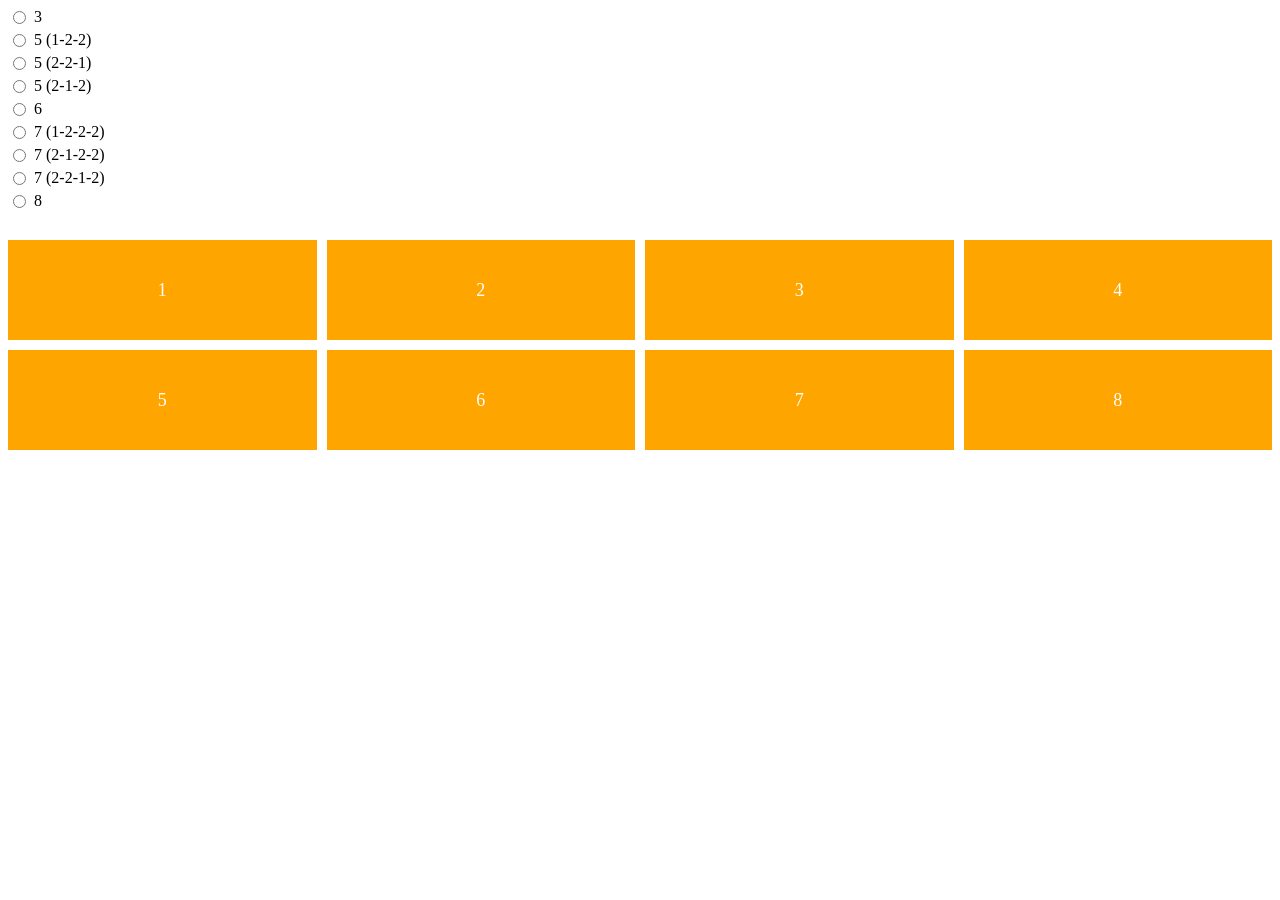
==== grid/index.html @ c8fc30a6 "test" ====
<!DOCTYPE html>
<html lang="ko">

<head>
    <meta charset="UTF-8">
    <meta http-equiv="X-UA-Compatible" content="IE=edge">
    <meta name="viewport" content="width=device-width, initial-scale=1.0">
    <title>Flex&Grid Layout</title>
    <style>
       .check-wrap .check-item{margin-top:5px}
       .check-wrap .check-item:after{content:'';display:block;clear:both}
       .check-wrap label{margin-left:5px;cursor:pointer}
       .check-wrap input{float:left;cursor:pointer}
       .container{display:-ms-grid;display:grid;-ms-grid-columns:1fr 10px 1fr 10px 1fr 10px 1fr;grid-template-columns:repeat(4,1fr);grid-auto-rows: minmax(100px, auto);grid-gap:10px;margin-top:30px}
       .container>:nth-child(1){-ms-grid-row:1;-ms-grid-column:1}
       .container>:nth-child(2){-ms-grid-row:1;-ms-grid-column:3}
       .container>:nth-child(3){-ms-grid-row:1;-ms-grid-column:5}
       .container>:nth-child(4){-ms-grid-row:1;-ms-grid-column:7}
       .container>:nth-child(5){-ms-grid-row:3;-ms-grid-column:1}
       .container>:nth-child(6){-ms-grid-row:3;-ms-grid-column:3}
       .container>:nth-child(7){-ms-grid-row:3;-ms-grid-column:5}
       .container>:nth-child(8){-ms-grid-row:3;-ms-grid-column:7}
       .container.card3{-ms-grid-columns:1fr 10px 1fr 10px 1fr;grid-template-columns:repeat(3,1fr);grid-auto-rows: minmax(100px, auto)}
       .container.card3>:nth-child(1){-ms-grid-row:1;-ms-grid-column:1}
       .container.card3>:nth-child(2){-ms-grid-row:1;-ms-grid-column:3}
       .container.card3>:nth-child(3){-ms-grid-row:1;-ms-grid-column:5}
       .card3 .item:nth-child(n+4){display:none}
       .container.card5{-ms-grid-columns:1fr 10px 1fr 10px 1fr;grid-template-columns:repeat(3,1fr);grid-auto-rows: minmax(100px, auto)}
       .container.card5>:nth-child(1){-ms-grid-row:1;-ms-grid-column:1}
       .container.card5>:nth-child(2){-ms-grid-row:1;-ms-grid-column:3}
       .container.card5>:nth-child(3){-ms-grid-row:1;-ms-grid-column:5}
       .container.card5>:nth-child(4){-ms-grid-row:3;-ms-grid-column:1}
       .container.card5>:nth-child(5){-ms-grid-row:3;-ms-grid-column:3}
       .container.card5>:nth-child(6){-ms-grid-row:3;-ms-grid-column:5}
       .card5 .item:nth-child(n+6){display:none}
       .container.card6{-ms-grid-columns:1fr 10px 1fr 10px 1fr;grid-template-columns:repeat(3,1fr);grid-auto-rows: minmax(100px, auto)}
       .container.card6>:nth-child(1){-ms-grid-row:1;-ms-grid-column:1}
       .container.card6>:nth-child(2){-ms-grid-row:1;-ms-grid-column:3}
       .container.card6>:nth-child(3){-ms-grid-row:1;-ms-grid-column:5}
       .container.card6>:nth-child(4){-ms-grid-row:3;-ms-grid-column:1}
       .container.card6>:nth-child(5){-ms-grid-row:3;-ms-grid-column:3}
       .container.card6>:nth-child(6){-ms-grid-row:3;-ms-grid-column:5}
       .card6 .item:nth-child(n+7){display:none}
       .card7 .item:nth-child(n+8){display:none}
       .type2 .item:nth-child(1){-ms-grid-column:1;-ms-grid-column-span:1;grid-column:1/2;-ms-grid-row:1;-ms-grid-row-span:2;grid-row:1/3;background-color:green}
       .type3 .item:nth-child(3){-ms-grid-column:3;-ms-grid-column-span:1;grid-column:3/4;-ms-grid-row:3;-ms-grid-row-span:-2;grid-row:3/1;background-color:green}
       .type4 .item:nth-child(2){-ms-grid-column:2;-ms-grid-column-span:1;grid-column:2/3;-ms-grid-row:3;-ms-grid-row-span:-2;grid-row:3/1;background-color:green}
       .type6 .item:nth-child(1){-ms-grid-column:1;-ms-grid-column-span:1;grid-column:1/2;-ms-grid-row:1;-ms-grid-row-span:2;grid-row:1/3;background-color:green}
       .type7 .item:nth-child(2){-ms-grid-column:2;-ms-grid-column-span:1;grid-column:2/3;-ms-grid-row:1;-ms-grid-row-span:2;grid-row:1/3;background-color:green}
       .type8 .item:nth-child(3){-ms-grid-column:3;-ms-grid-column-span:1;grid-column:3/4;-ms-grid-row:1;-ms-grid-row-span:2;grid-row:1/3;background-color:green}
       .container .item{display:-webkit-box;display:-ms-flexbox;display:flex;-webkit-box-pack:center;-ms-flex-pack:center;justify-content:center;-webkit-box-align:center;-ms-flex-align:center;align-items:center;background-color:orange;font-size:18px;color:#fff}
    </style>
</head>

<body>
    <div class="check-wrap">
        <div class="check-item">
            <label for="type1">3</label>
            <input type="radio" name="layout" id="type1" onclick="changeLayout01()">
        </div>
        <div class="check-item">
            <label for="type2">5 (1-2-2)</label>
            <input type="radio" name="layout" id="type2" onclick="changeLayout02()">
        </div>
        <div class="check-item">
            <label for="type3">5 (2-2-1)</label>
            <input type="radio" name="layout" id="type3" onclick="changeLayout03()">
        </div>
        <div class="check-item">
            <label for="type4">5 (2-1-2)</label>
            <input type="radio" name="layout" id="type4" onclick="changeLayout04()">
        </div>
        <div class="check-item">
            <label for="type5">6</label>
            <input type="radio" name="layout" id="type5" onclick="changeLayout05()">
        </div>
        <div class="check-item">
            <label for="type6">7 (1-2-2-2)</label>
            <input type="radio" name="layout" id="type6" onclick="changeLayout06()">
        </div>
        <div class="check-item">
            <label for="type7">7 (2-1-2-2)</label>
            <input type="radio" name="layout" id="type7" onclick="changeLayout07()">
        </div>
        <div class="check-item">
            <label for="type8">7 (2-2-1-2)</label>
            <input type="radio" name="layout" id="type8" onclick="changeLayout08()">
        </div>
        <div class="check-item">
            <label for="type9">8</label>
            <input type="radio" name="layout" id="type9" onclick="changeLayout09()">
        </div>
    </div>
    <div id="container" class="container">
        <div class="item">1</div>
        <div class="item">2</div>
        <div class="item">3</div>
        <div class="item">4</div>
        <div class="item">5</div>
        <div class="item">6</div>
        <div class="item">7</div>
        <div class="item">8</div>
    </div>

    <script>
        var container = document.getElementById('container')

        function changeLayout01() {
            container.className = "container card3 type1"
        }
        function changeLayout02() {
            container.className = "container card5 type2"
        }
        function changeLayout03() {
            container.className = "container card5 type3"
        }
        function changeLayout04() {
            container.className = "container card5 type4"
        }
        function changeLayout05() {
            container.className = "container card6 type5"
        }
        function changeLayout06() {
            container.className = "container card7 type6"
        }
        function changeLayout07() {
            container.className = "container card7 type7"
        }
        function changeLayout08() {
            container.className = "container card7 type8"
        }
        function changeLayout09() {
            container.className = "container"
        }
    </script>
</body>

</html>
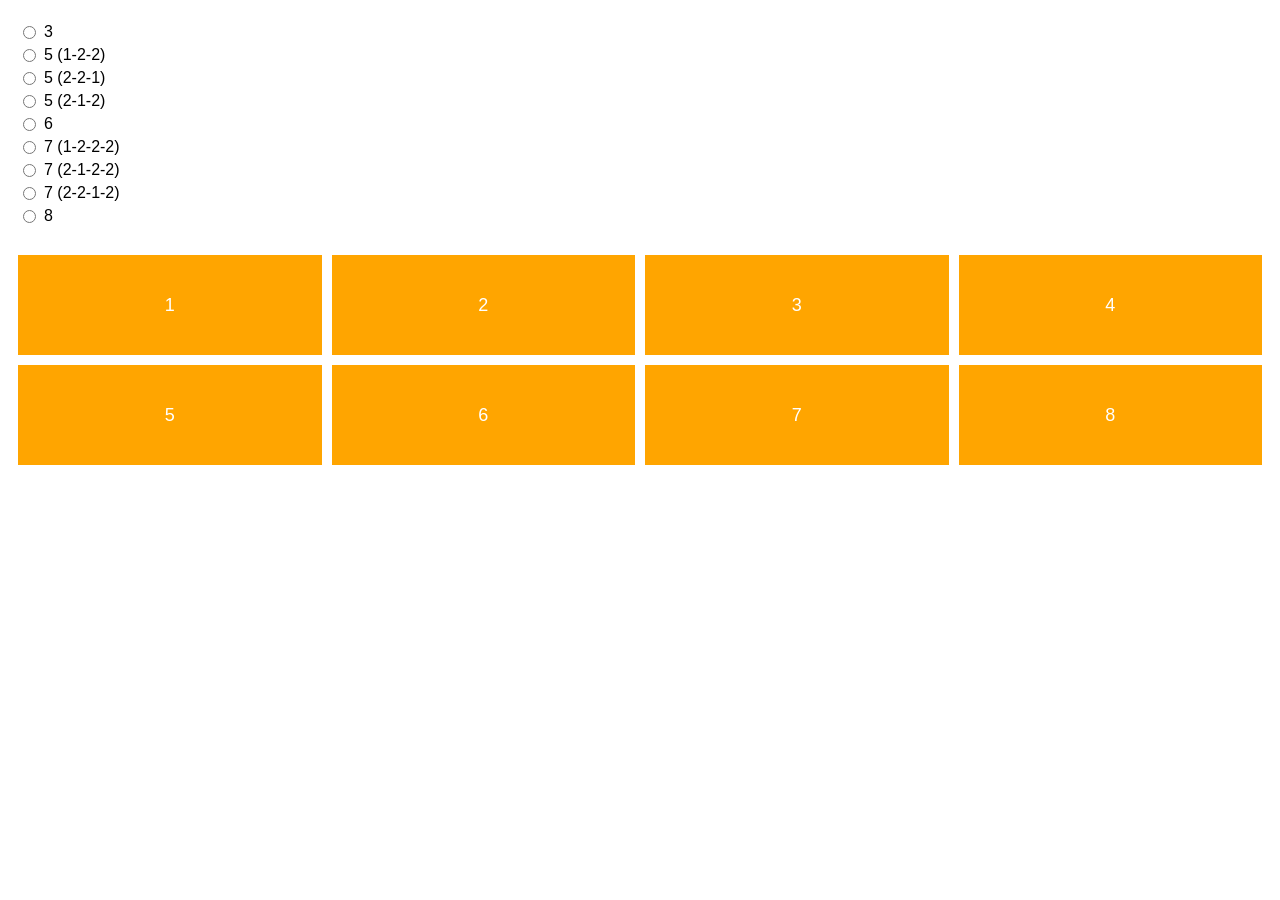
==== commit 1129e051: "class, css 수정" ====
--- a/grid/index.html
+++ b/grid/index.html
@@ -7,39 +7,40 @@
     <meta name="viewport" content="width=device-width, initial-scale=1.0">
     <title>Flex&Grid Layout</title>
     <style>
+        body{padding:10px;font-family:HelveticaNeue-Light,AppleSDGothicNeo-Light,'Malgun Gothic','맑은 고딕',sans-serif}
        .check-wrap .check-item{margin-top:5px}
        .check-wrap .check-item:after{content:'';display:block;clear:both}
        .check-wrap label{margin-left:5px;cursor:pointer}
        .check-wrap input{float:left;cursor:pointer}
-       .container{display:-ms-grid;display:grid;-ms-grid-columns:1fr 10px 1fr 10px 1fr 10px 1fr;grid-template-columns:repeat(4,1fr);grid-auto-rows: minmax(100px, auto);grid-gap:10px;margin-top:30px}
-       .container>:nth-child(1){-ms-grid-row:1;-ms-grid-column:1}
-       .container>:nth-child(2){-ms-grid-row:1;-ms-grid-column:3}
-       .container>:nth-child(3){-ms-grid-row:1;-ms-grid-column:5}
-       .container>:nth-child(4){-ms-grid-row:1;-ms-grid-column:7}
-       .container>:nth-child(5){-ms-grid-row:3;-ms-grid-column:1}
-       .container>:nth-child(6){-ms-grid-row:3;-ms-grid-column:3}
-       .container>:nth-child(7){-ms-grid-row:3;-ms-grid-column:5}
-       .container>:nth-child(8){-ms-grid-row:3;-ms-grid-column:7}
-       .container.card3{-ms-grid-columns:1fr 10px 1fr 10px 1fr;grid-template-columns:repeat(3,1fr);grid-auto-rows: minmax(100px, auto)}
-       .container.card3>:nth-child(1){-ms-grid-row:1;-ms-grid-column:1}
-       .container.card3>:nth-child(2){-ms-grid-row:1;-ms-grid-column:3}
-       .container.card3>:nth-child(3){-ms-grid-row:1;-ms-grid-column:5}
+       .grid-container{display:-ms-grid;display:grid;-ms-grid-columns:1fr 10px 1fr 10px 1fr 10px 1fr;grid-template-columns:repeat(4,1fr);grid-auto-rows: minmax(100px, auto);grid-gap:10px;margin-top:30px}
+       .grid-container>:nth-child(1){-ms-grid-row:1;-ms-grid-column:1}
+       .grid-container>:nth-child(2){-ms-grid-row:1;-ms-grid-column:3}
+       .grid-container>:nth-child(3){-ms-grid-row:1;-ms-grid-column:5}
+       .grid-container>:nth-child(4){-ms-grid-row:1;-ms-grid-column:7}
+       .grid-container>:nth-child(5){-ms-grid-row:3;-ms-grid-column:1}
+       .grid-container>:nth-child(6){-ms-grid-row:3;-ms-grid-column:3}
+       .grid-container>:nth-child(7){-ms-grid-row:3;-ms-grid-column:5}
+       .grid-container>:nth-child(8){-ms-grid-row:3;-ms-grid-column:7}
+       .grid-container.card3{-ms-grid-columns:1fr 10px 1fr 10px 1fr;grid-template-columns:repeat(3,1fr);grid-auto-rows: minmax(100px, auto)}
+       .grid-container.card3>:nth-child(1){-ms-grid-row:1;-ms-grid-column:1}
+       .grid-container.card3>:nth-child(2){-ms-grid-row:1;-ms-grid-column:3}
+       .grid-container.card3>:nth-child(3){-ms-grid-row:1;-ms-grid-column:5}
        .card3 .item:nth-child(n+4){display:none}
-       .container.card5{-ms-grid-columns:1fr 10px 1fr 10px 1fr;grid-template-columns:repeat(3,1fr);grid-auto-rows: minmax(100px, auto)}
-       .container.card5>:nth-child(1){-ms-grid-row:1;-ms-grid-column:1}
-       .container.card5>:nth-child(2){-ms-grid-row:1;-ms-grid-column:3}
-       .container.card5>:nth-child(3){-ms-grid-row:1;-ms-grid-column:5}
-       .container.card5>:nth-child(4){-ms-grid-row:3;-ms-grid-column:1}
-       .container.card5>:nth-child(5){-ms-grid-row:3;-ms-grid-column:3}
-       .container.card5>:nth-child(6){-ms-grid-row:3;-ms-grid-column:5}
+       .grid-container.card5{-ms-grid-columns:1fr 10px 1fr 10px 1fr;grid-template-columns:repeat(3,1fr);grid-auto-rows: minmax(100px, auto)}
+       .grid-container.card5>:nth-child(1){-ms-grid-row:1;-ms-grid-column:1}
+       .grid-container.card5>:nth-child(2){-ms-grid-row:1;-ms-grid-column:3}
+       .grid-container.card5>:nth-child(3){-ms-grid-row:1;-ms-grid-column:5}
+       .grid-container.card5>:nth-child(4){-ms-grid-row:3;-ms-grid-column:1}
+       .grid-container.card5>:nth-child(5){-ms-grid-row:3;-ms-grid-column:3}
+       .grid-container.card5>:nth-child(6){-ms-grid-row:3;-ms-grid-column:5}
        .card5 .item:nth-child(n+6){display:none}
-       .container.card6{-ms-grid-columns:1fr 10px 1fr 10px 1fr;grid-template-columns:repeat(3,1fr);grid-auto-rows: minmax(100px, auto)}
-       .container.card6>:nth-child(1){-ms-grid-row:1;-ms-grid-column:1}
-       .container.card6>:nth-child(2){-ms-grid-row:1;-ms-grid-column:3}
-       .container.card6>:nth-child(3){-ms-grid-row:1;-ms-grid-column:5}
-       .container.card6>:nth-child(4){-ms-grid-row:3;-ms-grid-column:1}
-       .container.card6>:nth-child(5){-ms-grid-row:3;-ms-grid-column:3}
-       .container.card6>:nth-child(6){-ms-grid-row:3;-ms-grid-column:5}
+       .grid-container.card6{-ms-grid-columns:1fr 10px 1fr 10px 1fr;grid-template-columns:repeat(3,1fr);grid-auto-rows: minmax(100px, auto)}
+       .grid-container.card6>:nth-child(1){-ms-grid-row:1;-ms-grid-column:1}
+       .grid-container.card6>:nth-child(2){-ms-grid-row:1;-ms-grid-column:3}
+       .grid-container.card6>:nth-child(3){-ms-grid-row:1;-ms-grid-column:5}
+       .grid-container.card6>:nth-child(4){-ms-grid-row:3;-ms-grid-column:1}
+       .grid-container.card6>:nth-child(5){-ms-grid-row:3;-ms-grid-column:3}
+       .grid-container.card6>:nth-child(6){-ms-grid-row:3;-ms-grid-column:5}
        .card6 .item:nth-child(n+7){display:none}
        .card7 .item:nth-child(n+8){display:none}
        .type2 .item:nth-child(1){-ms-grid-column:1;-ms-grid-column-span:1;grid-column:1/2;-ms-grid-row:1;-ms-grid-row-span:2;grid-row:1/3;background-color:green}
@@ -48,7 +49,7 @@
        .type6 .item:nth-child(1){-ms-grid-column:1;-ms-grid-column-span:1;grid-column:1/2;-ms-grid-row:1;-ms-grid-row-span:2;grid-row:1/3;background-color:green}
        .type7 .item:nth-child(2){-ms-grid-column:2;-ms-grid-column-span:1;grid-column:2/3;-ms-grid-row:1;-ms-grid-row-span:2;grid-row:1/3;background-color:green}
        .type8 .item:nth-child(3){-ms-grid-column:3;-ms-grid-column-span:1;grid-column:3/4;-ms-grid-row:1;-ms-grid-row-span:2;grid-row:1/3;background-color:green}
-       .container .item{display:-webkit-box;display:-ms-flexbox;display:flex;-webkit-box-pack:center;-ms-flex-pack:center;justify-content:center;-webkit-box-align:center;-ms-flex-align:center;align-items:center;background-color:orange;font-size:18px;color:#fff}
+       .grid-container .item{display:-webkit-box;display:-ms-flexbox;display:flex;-webkit-box-pack:center;-ms-flex-pack:center;justify-content:center;-webkit-box-align:center;-ms-flex-align:center;align-items:center;background-color:orange;font-size:18px;color:#fff}
     </style>
 </head>
 
@@ -91,7 +92,7 @@
             <input type="radio" name="layout" id="type9" onclick="changeLayout09()">
         </div>
     </div>
-    <div id="container" class="container">
+    <div id="gridContainer" class="grid-container">
         <div class="item">1</div>
         <div class="item">2</div>
         <div class="item">3</div>
@@ -103,34 +104,34 @@
     </div>
 
     <script>
-        var container = document.getElementById('container')
+        var gridContainer = document.getElementById('gridContainer')
 
         function changeLayout01() {
-            container.className = "container card3 type1"
+            gridContainer.className = "grid-container card3 type1"
         }
         function changeLayout02() {
-            container.className = "container card5 type2"
+            gridContainer.className = "grid-container card5 type2"
         }
         function changeLayout03() {
-            container.className = "container card5 type3"
+            gridContainer.className = "grid-container card5 type3"
         }
         function changeLayout04() {
-            container.className = "container card5 type4"
+            gridContainer.className = "grid-container card5 type4"
         }
         function changeLayout05() {
-            container.className = "container card6 type5"
+            gridContainer.className = "grid-container card6 type5"
         }
         function changeLayout06() {
-            container.className = "container card7 type6"
+            gridContainer.className = "grid-container card7 type6"
         }
         function changeLayout07() {
-            container.className = "container card7 type7"
+            gridContainer.className = "grid-container card7 type7"
         }
         function changeLayout08() {
-            container.className = "container card7 type8"
+            gridContainer.className = "grid-container card7 type8"
         }
         function changeLayout09() {
-            container.className = "container"
+            gridContainer.className = "grid-container"
         }
     </script>
 </body>
